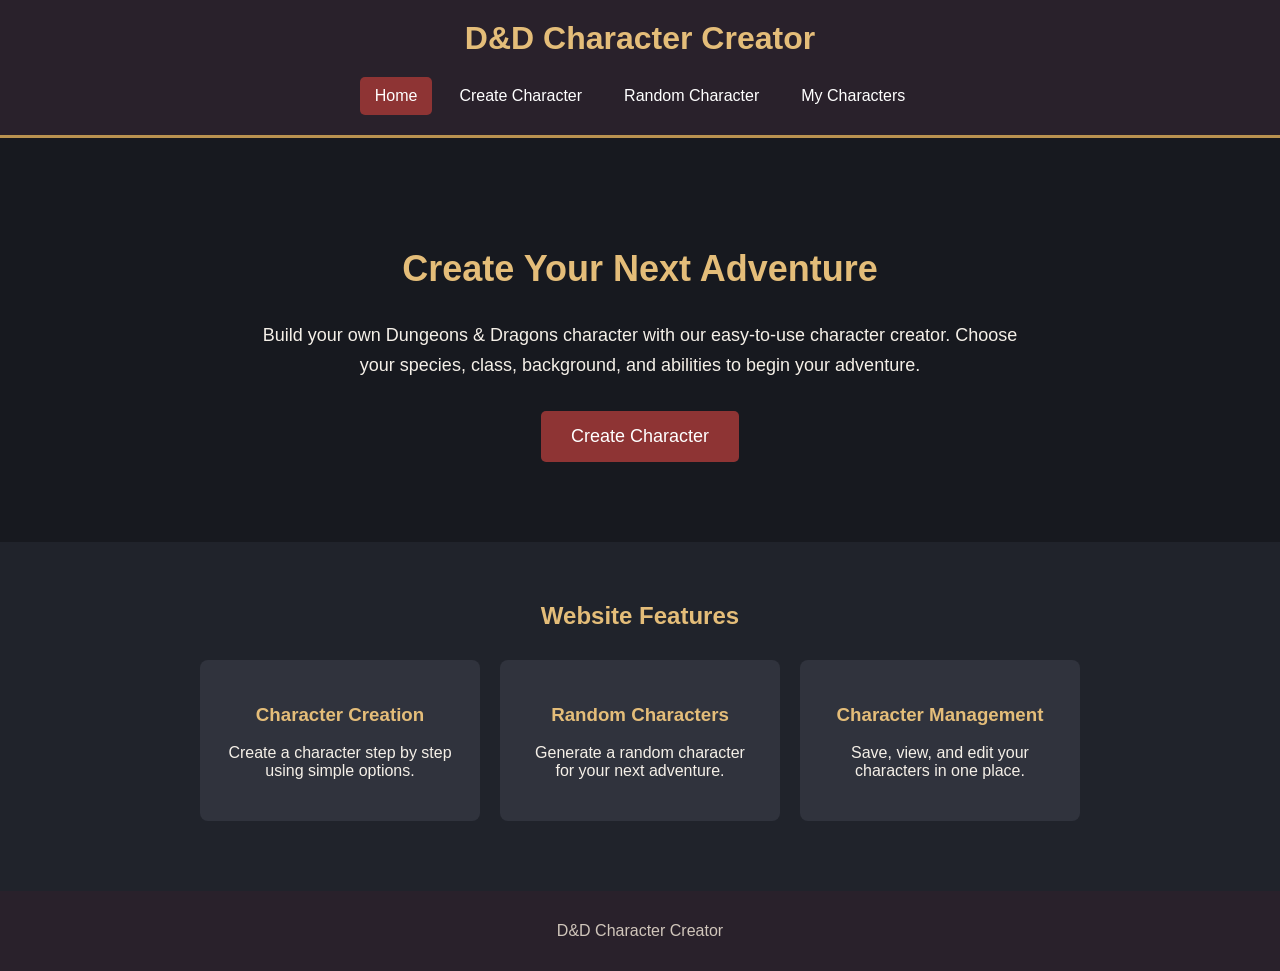
==== public/index.html @ 6c9640a1 "website layout and nav" ====
<!DOCTYPE html>
<html lang="en">

<head>
    <meta charset="UTF-8">
    <meta name="viewport" content="width=device-width, initial-scale=1.0">
    <title>D&D Character Creator</title>
    <link rel="stylesheet" href="styles/styles.css">
    <script src="scripts/scripts.js" defer></script>
</head>

<body>

    <header>
        <h1>D&D Character Creator</h1>

        <nav>
            <a href="index.html" class="active">Home</a>
            <a href="create.html">Create Character</a>
            <a href="random.html">Random Character</a>
            <a href="characters.html">My Characters</a>
        </nav>
    </header>

    <main>
        <section class="hero">
            <h2>Create Your Next Adventure</h2>

            <p>
                Build your own Dungeons & Dragons character
                with our easy-to-use character creator.
                Choose your species, class, background,
                and abilities to begin your adventure.
            </p>

            <a href="create.html" class="button">
                Create Character
            </a>
        </section>

        <section class="features">
            <h2>Website Features</h2>

            <div class="feature-container">
                <div class="feature-card">
                    <h3>Character Creation</h3>
                    <p>
                        Create a character step by step
                        using simple options.
                    </p>
                </div>

                <div class="feature-card">
                    <h3>Random Characters</h3>
                    <p>
                        Generate a random character
                        for your next adventure.
                    </p>
                </div>

                <div class="feature-card">
                    <h3>Character Management</h3>
                    <p>
                        Save, view, and edit your
                        characters in one place.
                    </p>
                </div>
            </div>
        </section>
    </main>

    <footer>
        <p>D&D Character Creator</p>
    </footer>

</body>

</html>
---- public/styles/styles.css ----
* {
  box-sizing: border-box;
}

body {
  margin: 0;
  font-family: Arial, sans-serif;
  background-color: #17191f;
  color: #f5f0e8;
  min-height: 100vh;
  display: flex;
  flex-direction: column;
}

header {
  background-color: #29212b;
  padding: 20px;
  text-align: center;
  border-bottom: 3px solid #b99250;
}

header h1 {
  color: #e4bd79;
  margin: 0 0 20px;
}

nav {
  display: flex;
  justify-content: center;
  flex-wrap: wrap;
  gap: 12px;
}

nav a {
  color: white;
  text-decoration: none;
  padding: 10px 15px;
  border-radius: 5px;
}

nav a:hover,
nav a.active {
  background-color: #8e3434;
}

main {
  flex: 1;
  width: 100%;
}

.hero {
  text-align: center;
  padding: 80px 20px;
  max-width: 800px;
  margin: auto;
}

.hero h2 {
  font-size: 36px;
  color: #e4bd79;
}

.hero p {
  font-size: 18px;
  line-height: 1.7;
  margin-bottom: 30px;
}

.button {
  display: inline-block;
  background-color: #8e3434;
  color: white;
  text-decoration: none;
  padding: 15px 30px;
  border-radius: 5px;
  font-size: 18px;
  border: none;
  cursor: pointer;
}

.button:hover {
  background-color: #ae4545;
}

.features {
  padding: 40px 20px 70px;
  text-align: center;
  background-color: #20232b;
}

.features h2 {
  color: #e4bd79;
  margin-bottom: 30px;
}

.feature-container {
  display: flex;
  justify-content: center;
  flex-wrap: wrap;
  gap: 20px;
}

.feature-card {
  background-color: #30333d;
  padding: 25px;
  border-radius: 8px;
  width: 280px;
}

.feature-card h3 {
  color: #e4bd79;
}

.page-content {
  max-width: 800px;
  margin: 60px auto;
  padding: 30px;
  text-align: center;
}

.page-content h2 {
  color: #e4bd79;
}

footer {
  text-align: center;
  padding: 15px;
  background-color: #29212b;
  color: #d0c6bb;
}

@media (max-width: 600px) {
  header {
    padding: 15px;
  }

  nav {
    flex-direction: column;
  }

  nav a {
    width: 100%;
  }

  .hero {
    padding: 50px 20px;
  }

  .hero h2 {
    font-size: 28px;
  }

  .feature-card {
    width: 100%;
    max-width: 350px;
  }
}
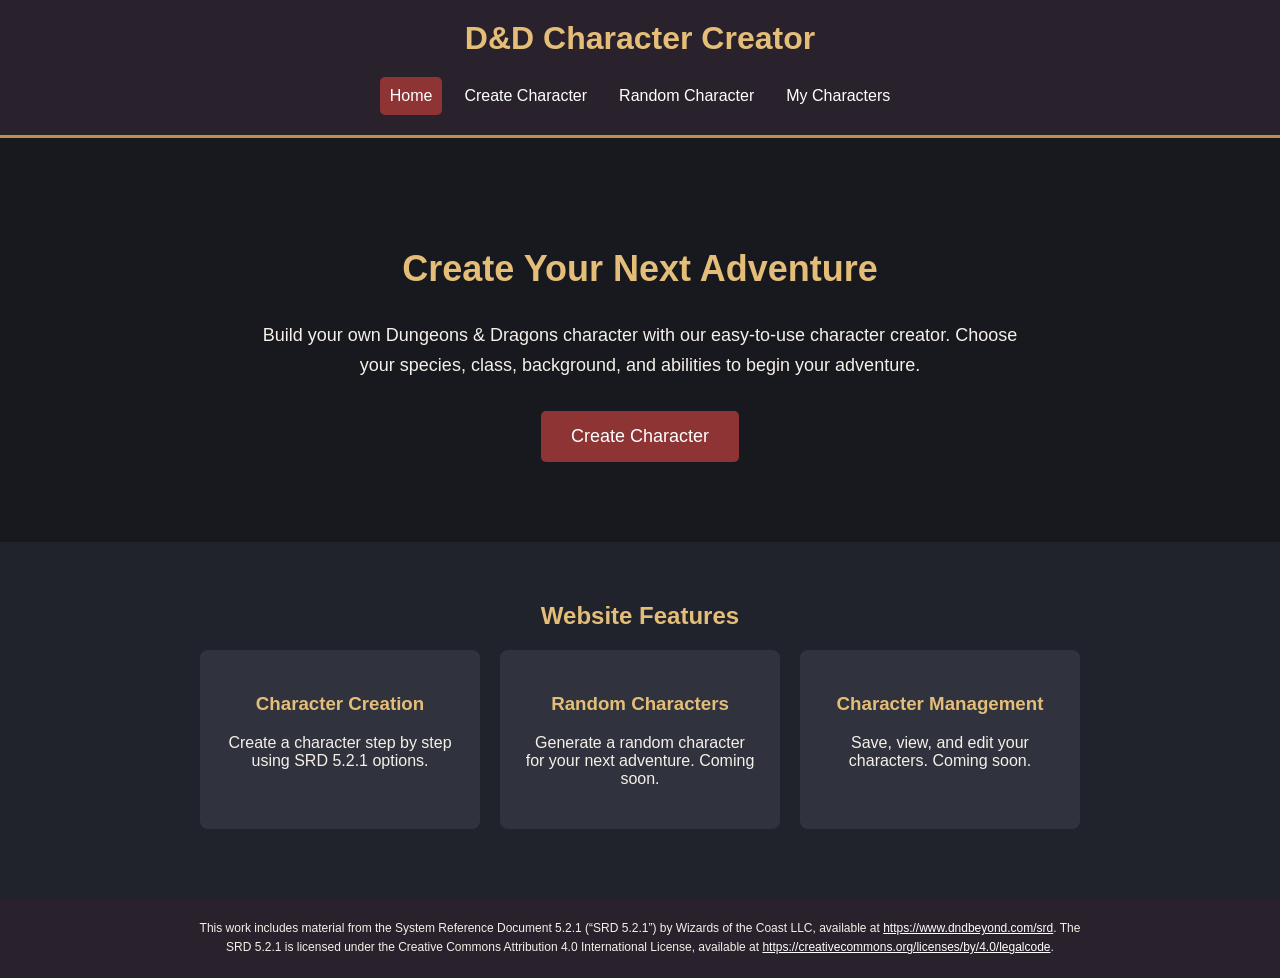
==== commit dcb5d8a5: "added everything for the demo" ====
--- a/public/index.html
+++ b/public/index.html
@@ -4,75 +4,52 @@
 <head>
     <meta charset="UTF-8">
     <meta name="viewport" content="width=device-width, initial-scale=1.0">
-    <title>D&D Character Creator</title>
+    <title>Home | D&D Character Creator</title>
     <link rel="stylesheet" href="styles/styles.css">
     <script src="scripts/scripts.js" defer></script>
 </head>
 
 <body>
-
     <header>
         <h1>D&D Character Creator</h1>
-
-        <nav>
-            <a href="index.html" class="active">Home</a>
+        <nav aria-label="Main navigation"><a href="index.html" class="active">Home</a>
             <a href="create.html">Create Character</a>
             <a href="random.html">Random Character</a>
             <a href="characters.html">My Characters</a>
         </nav>
     </header>
-
     <main>
         <section class="hero">
             <h2>Create Your Next Adventure</h2>
-
-            <p>
-                Build your own Dungeons & Dragons character
-                with our easy-to-use character creator.
-                Choose your species, class, background,
-                and abilities to begin your adventure.
-            </p>
-
-            <a href="create.html" class="button">
-                Create Character
-            </a>
+            <p>Build your own Dungeons & Dragons character with our easy-to-use character creator. Choose your species,
+                class, background, and abilities to begin your adventure.</p><a href="create.html" class="button">Create
+                Character</a>
         </section>
-
         <section class="features">
             <h2>Website Features</h2>
-
             <div class="feature-container">
                 <div class="feature-card">
                     <h3>Character Creation</h3>
-                    <p>
-                        Create a character step by step
-                        using simple options.
-                    </p>
+                    <p>Create a character step by step using SRD 5.2.1 options.</p>
                 </div>
-
                 <div class="feature-card">
                     <h3>Random Characters</h3>
-                    <p>
-                        Generate a random character
-                        for your next adventure.
-                    </p>
+                    <p>Generate a random character for your next adventure. Coming soon.</p>
                 </div>
-
                 <div class="feature-card">
                     <h3>Character Management</h3>
-                    <p>
-                        Save, view, and edit your
-                        characters in one place.
-                    </p>
+                    <p>Save, view, and edit your characters. Coming soon.</p>
                 </div>
             </div>
         </section>
     </main>
-
     <footer>
-        <p>D&D Character Creator</p>
+        <p id="license">This work includes material from the System Reference Document 5.2.1 (“SRD 5.2.1”) by Wizards of
+            the Coast LLC, available at <a href="https://www.dndbeyond.com/srd">https://www.dndbeyond.com/srd</a>. The
+            SRD 5.2.1 is licensed under the Creative Commons Attribution 4.0 International License, available at <a
+                href="https://creativecommons.org/licenses/by/4.0/legalcode">https://creativecommons.org/licenses/by/4.0/legalcode</a>.
+        </p>
     </footer>
-
 </body>
 
 </html>
--- a/public/styles/styles.css
+++ b/public/styles/styles.css
@@ -1,157 +1,344 @@
 * {
-  box-sizing: border-box;
+  box-sizing: border-box
 }
 
 body {
   margin: 0;
+  background: #17191f;
+  color: #f5f0e8;
   font-family: Arial, sans-serif;
-  background-color: #17191f;
-  color: #f5f0e8;
   min-height: 100vh;
   display: flex;
-  flex-direction: column;
-}
-
-header {
-  background-color: #29212b;
+  flex-direction: column
+}
+
+header,
+footer {
+  background: #29212b;
   padding: 20px;
-  text-align: center;
-  border-bottom: 3px solid #b99250;
-}
-
-header h1 {
-  color: #e4bd79;
-  margin: 0 0 20px;
+  text-align: center
+}
+
+h1,
+h2,
+legend {
+  color: #e4bd79
 }
 
 nav {
   display: flex;
   justify-content: center;
-  flex-wrap: wrap;
   gap: 12px;
+  flex-wrap: wrap
+}
+
+nav a,
+footer a {
+  color: #fff
 }
 
 nav a {
-  color: white;
-  text-decoration: none;
-  padding: 10px 15px;
-  border-radius: 5px;
+  padding: 10px;
+  text-decoration: none
 }
 
 nav a:hover,
 nav a.active {
-  background-color: #8e3434;
+  background: #8e3434;
+  border-radius: 5px
 }
 
 main {
-  flex: 1;
+  flex: 1
+}
+
+.character-form {
+  max-width: 850px;
+  margin: 35px auto;
+  padding: 25px;
+  background: #242730;
+  border-radius: 10px
+}
+
+fieldset {
+  border: 1px solid #b99250;
+  border-radius: 8px;
+  padding: 20px;
+  margin: 20px 0
+}
+
+legend {
+  font-weight: bold
+}
+
+.form-group {
+  display: flex;
+  flex-direction: column;
+  gap: 8px;
+  margin: 12px 0
+}
+
+input,
+select,
+textarea {
+  padding: 12px;
+  border: 1px solid #888;
+  border-radius: 5px;
+  background: #343842;
+  color: white;
   width: 100%;
+  font: inherit
+}
+
+.ability-grid {
+  display: grid;
+  grid-template-columns: repeat(3, minmax(0, 1fr));
+  gap: 12px
+}
+
+.form-buttons {
+  display: flex;
+  justify-content: center;
+  gap: 12px;
+  flex-wrap: wrap
+}
+
+button {
+  border: 0;
+  padding: 12px 20px;
+  border-radius: 5px;
+  cursor: pointer;
+  color: white;
+  background: #8e3434;
+  font: inherit
+}
+
+.reset-button {
+  background: #555
+}
+
+button:hover {
+  filter: brightness(1.15)
+}
+
+#preview {
+  border: 1px solid #b99250;
+  padding: 18px;
+  margin-top: 24px;
+  border-radius: 8px
+}
+
+footer {
+  font-size: 12px;
+  line-height: 1.6
+}
+
+#license {
+  max-width: 900px;
+  margin: auto
+}
+
+@media(max-width:600px) {
+  .ability-grid {
+    grid-template-columns: repeat(2, minmax(0, 1fr))
+  }
+
+  .character-form {
+    margin: 12px;
+    padding: 14px
+  }
+
+  nav {
+    flex-direction: column
+  }
+}
+
+/* Shared styles for all four pages */
+header {
+  border-bottom: 3px solid #b99250
+}
+
+header h1 {
+  margin: 0 0 20px
+}
+
+nav a {
+  border-radius: 5px
 }
 
 .hero {
   text-align: center;
   padding: 80px 20px;
   max-width: 800px;
-  margin: auto;
+  margin: 0 auto
 }
 
 .hero h2 {
-  font-size: 36px;
-  color: #e4bd79;
+  font-size: 36px
 }
 
 .hero p {
   font-size: 18px;
   line-height: 1.7;
-  margin-bottom: 30px;
+  margin-bottom: 30px
 }
 
 .button {
   display: inline-block;
-  background-color: #8e3434;
+  background: #8e3434;
   color: white;
   text-decoration: none;
   padding: 15px 30px;
   border-radius: 5px;
-  font-size: 18px;
-  border: none;
-  cursor: pointer;
+  font-size: 18px
 }
 
 .button:hover {
-  background-color: #ae4545;
+  background: #ae4545
 }
 
 .features {
   padding: 40px 20px 70px;
   text-align: center;
-  background-color: #20232b;
-}
-
-.features h2 {
-  color: #e4bd79;
-  margin-bottom: 30px;
+  background: #20232b
 }
 
 .feature-container {
   display: flex;
   justify-content: center;
   flex-wrap: wrap;
-  gap: 20px;
+  gap: 20px
 }
 
 .feature-card {
-  background-color: #30333d;
+  background: #30333d;
   padding: 25px;
   border-radius: 8px;
-  width: 280px;
+  width: 280px
 }
 
 .feature-card h3 {
-  color: #e4bd79;
+  color: #e4bd79
 }
 
 .page-content {
   max-width: 800px;
   margin: 60px auto;
   padding: 30px;
-  text-align: center;
+  text-align: center
 }
 
 .page-content h2 {
-  color: #e4bd79;
-}
-
-footer {
-  text-align: center;
-  padding: 15px;
-  background-color: #29212b;
-  color: #d0c6bb;
-}
-
-@media (max-width: 600px) {
-  header {
-    padding: 15px;
-  }
-
-  nav {
-    flex-direction: column;
-  }
-
-  nav a {
-    width: 100%;
-  }
-
+  color: #e4bd79
+}
+
+@media(max-width:600px) {
   .hero {
-    padding: 50px 20px;
+    padding: 50px 20px
   }
 
   .hero h2 {
-    font-size: 28px;
+    font-size: 28px
   }
 
   .feature-card {
     width: 100%;
-    max-width: 350px;
-  }
-}+    max-width: 350px
+  }
+
+  .page-content {
+    margin: 25px auto;
+    padding: 20px
+  }
+
+  nav a {
+    display: block
+  }
+}
+
+/* Ability score methods */
+#rollControls {
+  margin: 15px 0
+}
+
+#pointBudget {
+  font-weight: bold;
+  color: #e4bd79
+}
+
+#scoreError {
+  color: #ff9c9c
+}
+
+#methodHelp {
+  line-height: 1.5
+}
+
+#rollResults {
+  font-weight: bold
+}
+
+select:disabled {
+  opacity: .55
+}
+
+
+/* ***************************************************
+   Character Creator Loading Animation
+   *************************************************** */
+
+.loading-screen {
+    display: flex;
+    flex-direction: column;
+    justify-content: center;
+    align-items: center;
+    min-height: 350px;
+    text-align: center;
+    padding: 40px 20px;
+}
+
+.loading-screen h3 {
+    color: #e4bd79;
+    font-size: 24px;
+    margin-top: 25px;
+    margin-bottom: 10px;
+}
+
+.loading-screen p {
+    color: #d0c6bb;
+    font-size: 16px;
+}
+
+/* Rotating loading circle */
+.loading-spinner {
+    width: 65px;
+    height: 65px;
+    border: 6px solid #444;
+    border-top: 6px solid #e4bd79;
+    border-radius: 50%;
+
+    animation: spin 1s linear infinite;
+}
+
+/* Rotation animation */
+@keyframes spin {
+    from {
+        transform: rotate(0deg);
+    }
+
+    to {
+        transform: rotate(360deg);
+    }
+}
+
+/* Respect reduced-motion preferences */
+@media (prefers-reduced-motion: reduce) {
+    .loading-spinner {
+        animation: none;
+    }
+}
+
+/* Keep hidden elements hidden */
+[hidden] {
+    display: none !important;
+}
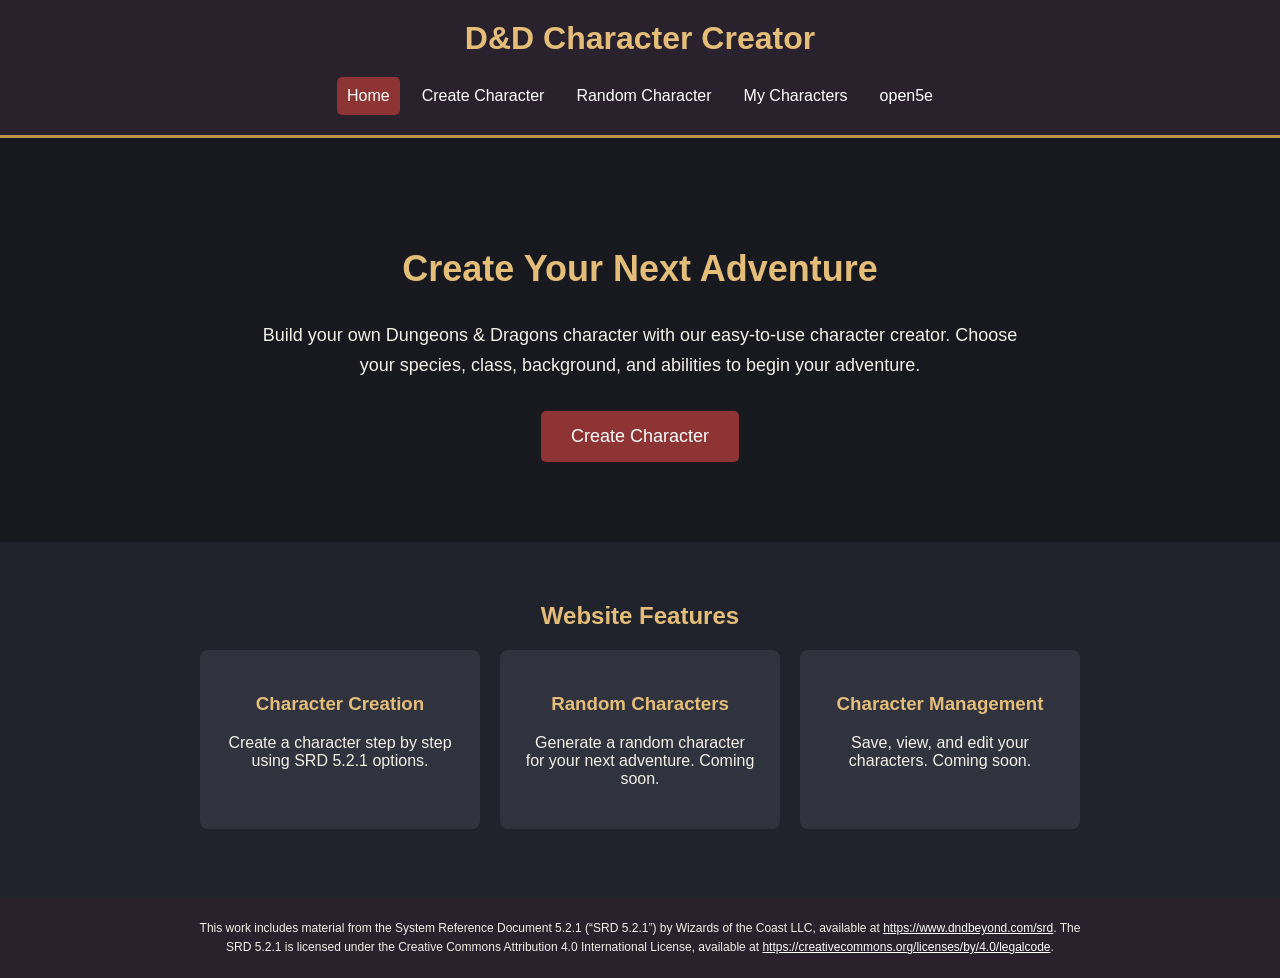
==== commit 05cef1ab: "Add link to open5e in navigation" ====
--- a/public/index.html
+++ b/public/index.html
@@ -16,6 +16,7 @@
             <a href="create.html">Create Character</a>
             <a href="random.html">Random Character</a>
             <a href="characters.html">My Characters</a>
+            <a href="open5e-test.html">open5e</a>
         </nav>
     </header>
     <main>
@@ -52,4 +53,4 @@
     </footer>
 </body>
 
-</html>+</html>
--- a/public/styles/styles.css
+++ b/public/styles/styles.css
@@ -342,3 +342,74 @@
 [hidden] {
     display: none !important;
 }
+
+
+/* Random Character Generator */
+
+[hidden] {
+    display: none !important;
+}
+
+#randomResult {
+    margin-top: 30px;
+    padding: 25px;
+    background: #30333d;
+    border: 1px solid #b99250;
+    border-radius: 8px;
+}
+
+#randomResult h2,
+#randomResult h3 {
+    color: #e4bd79;
+}
+
+.random-summary {
+    font-size: 18px;
+    font-weight: bold;
+}
+
+.random-score-grid {
+    display: grid;
+    grid-template-columns: repeat(3, 1fr);
+    gap: 12px;
+    margin: 20px 0;
+}
+
+.random-score-card {
+    display: flex;
+    flex-direction: column;
+    align-items: center;
+    gap: 8px;
+    padding: 18px;
+    background: #242730;
+    border: 1px solid #b99250;
+    border-radius: 8px;
+}
+
+.random-score-number {
+    font-size: 28px;
+    font-weight: bold;
+    color: #e4bd79;
+}
+
+.random-feature-list {
+    padding-left: 25px;
+    line-height: 1.8;
+}
+
+.random-note {
+    margin-top: 20px;
+    color: #d0c6bb;
+    font-size: 14px;
+    font-style: italic;
+}
+
+#randomError {
+    color: #ff9c9c;
+}
+
+@media (max-width: 600px) {
+    .random-score-grid {
+        grid-template-columns: repeat(2, 1fr);
+    }
+}
